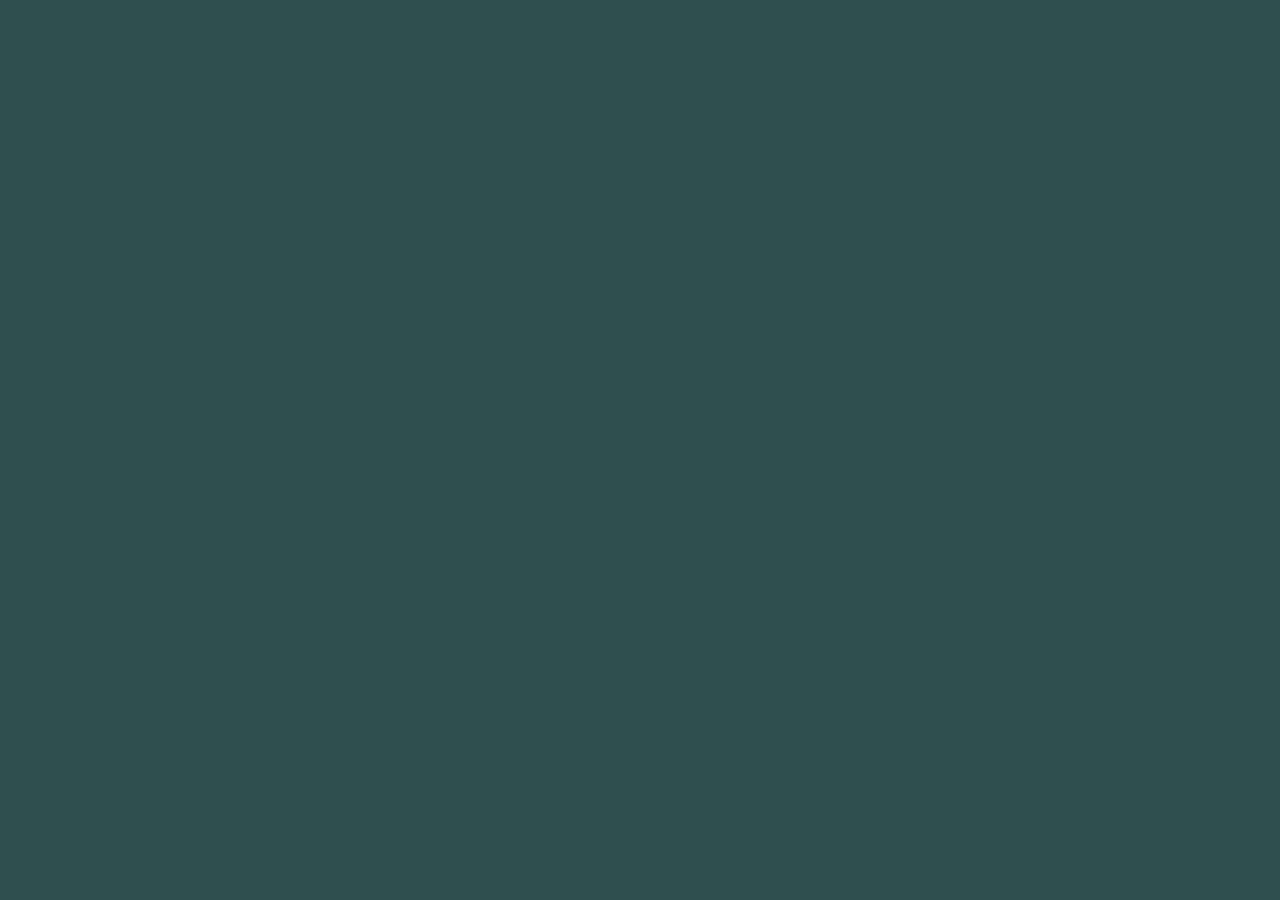
==== index.html @ 60900aad "bug fix-file rename" ====
<!DOCTYPE html>
<html lang="en">

<head>
    <meta charset="UTF-8">
    <meta name="viewport" content="width=device-width, initial-scale=1.0">
    <title>star-wars</title>
    <link rel = "stylesheet" href = "index.css">
</head>

<body>
    <div class="title"></div>
    <div class="container">
        <div id = "populate"></div>

        <div class="needed-properties"></div>
    </div>

    <script src = "index.js"></script>
</body>
</html>
---- index.css ----
body {
    margin: 0;
    background-color: #2f4f4f;
}

.title {
    text-align: center;
    font-size: 70px;
    color: rgba(255, 255, 255, 0.5);
}

.container {
    margin: 5% 10%;
    display: flex;
    justify-content: space-around;
    align-items: center;
    background-color: #00ffff;
    border-radius: 50%;
}

#populate {
    color: #4b0082;
    border-radius: 20px;
    padding: 0 20px 0 10px;
    font-size: 40px;
    font-weight: bold;
    background-color: #ff7f50;
}

.photo img{
    border-radius: 70px;
}

@media (max-width: 770px) {
    *{
        margin: 0; 
        padding: 0;
        box-sizing: border-box;
    } 

    .container {
        display: block;
    }

    #populate {
        display: block;
    }

    .needed-properties {
        display: block;
        margin-top: 30px;
    }

    .needed-properties image {
        /* size: 50%; */
    }
}
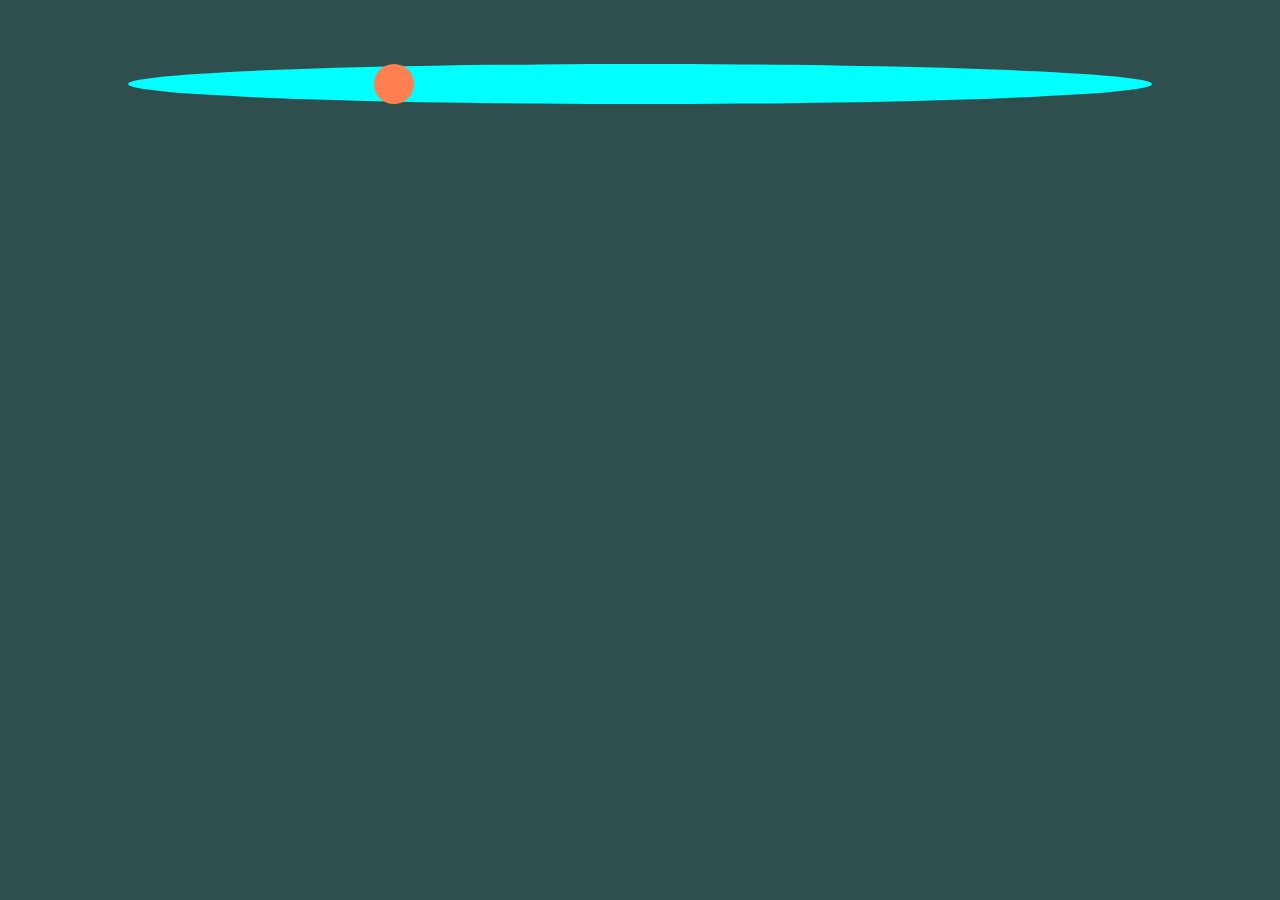
==== commit 54d9e340: "modified style" ====
--- a/index.html
+++ b/index.html
@@ -13,8 +13,9 @@
     <div class="container">
         <div id = "populate"></div>
 
-        <div class="needed-properties"></div>
+        <div class="needed-properties"></div>    
     </div>
+    
 
     <script src = "index.js"></script>
 </body>
--- a/index.css
+++ b/index.css
@@ -22,7 +22,7 @@
 #populate {
     color: #4b0082;
     border-radius: 20px;
-    padding: 0 20px 0 10px;
+    padding: 20px;
     font-size: 40px;
     font-weight: bold;
     background-color: #ff7f50;
@@ -30,6 +30,34 @@
 
 .photo img{
     border-radius: 70px;
+}
+
+#close {
+    cursor: pointer;
+    border: none;
+    padding: 10px 30px;
+    border-radius: 12px;
+    cursor: pointer;
+}
+
+#close:hover {
+    background: black;
+}
+
+@media (max-width: 1050px) {
+    .container {
+        display: block;
+    }
+    .needed-properties {
+        position: absolute;
+        top: 200px;
+        width: 100%;
+        text-align: center;
+        background: rgba(59, 55, 55, 0.5)
+    }
+    #close {
+        margin-bottom: 30px;
+    }
 }
 
 @media (max-width: 770px) {
@@ -43,16 +71,26 @@
         display: block;
     }
 
+    .needed-properties {
+        top: 160px;
+    }
+
     #populate {
         display: block;
     }
 
-    .needed-properties {
-        display: block;
-        margin-top: 30px;
+}
+
+@media(max-width: 775px) {
+    li p {
+        font-size: 30px;
+        margin-bottom: 20px;
     }
+}
 
-    .needed-properties image {
-        /* size: 50%; */
+@media(max-width: 480px) {
+    li p {
+        font-size: 30px;
+        margin-bottom: 20px;
     }
 }